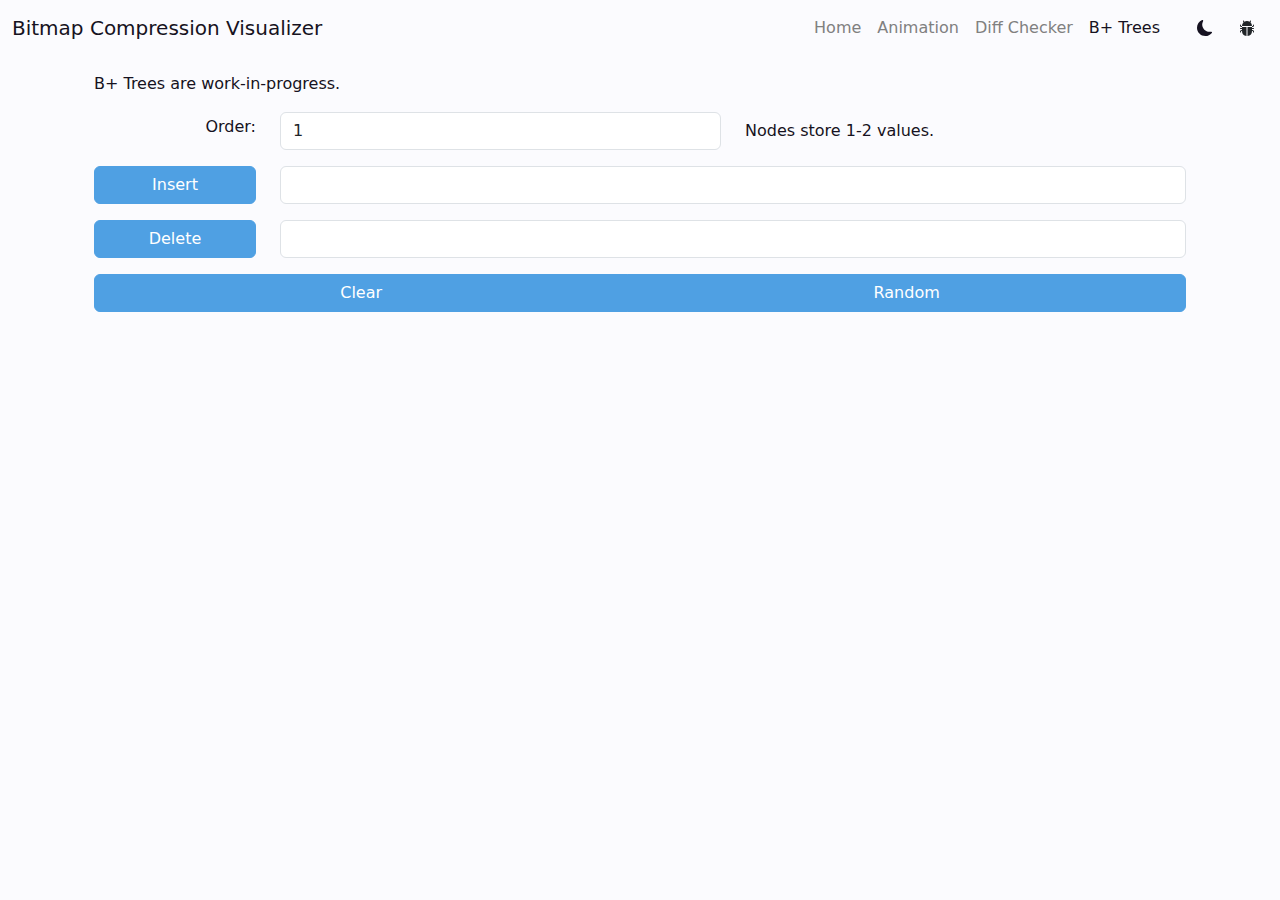
==== pages/b_plus_trees.html @ 25511bd8 "Automated publish" ====
<!DOCTYPE html>
<html lang="en">
<head>
    <meta charset="UTF-8">
    <meta name="viewport" content="width=device-width, initial-scale=1.0">
    <title>B+ Trees</title>

    <!-- Bootstrap -->
    <link href="https://cdn.jsdelivr.net/npm/bootstrap@5.3.3/dist/css/bootstrap.min.css" rel="stylesheet" integrity="sha384-QWTKZyjpPEjISv5WaRU9OFeRpok6YctnYmDr5pNlyT2bRjXh0JMhjY6hW+ALEwIH" crossorigin="anonymous">
    <script defer src="https://cdn.jsdelivr.net/npm/bootstrap@5.3.3/dist/js/bootstrap.bundle.min.js" integrity="sha384-YvpcrYf0tY3lHB60NNkmXc5s9fDVZLESaAA55NDzOxhy9GkcIdslK1eN7N6jIeHz" crossorigin="anonymous"></script>
    <link rel="stylesheet" href="https://cdn.jsdelivr.net/npm/bootstrap-icons/font/bootstrap-icons.css">
    <!-- stylesheets -->
    <link rel="stylesheet" href="../styles/styles.css">
    <link rel="stylesheet" href="../styles/b_plus_trees.css">
</head>
<body>
    <!-- Navigation Bar -->
    <script type="module" src="../build_files/components.js" type="text/javascript"></script>
    <nav-bar active-link="b_plus_trees.html"></nav-bar>

    <!-- scripts -->
    <script defer type="module" src="../build_files/b_plus_trees.js"></script>

    <div class="container mb-3">
        <div class="container">
            <p>B+ Trees are work-in-progress.</p>

            <div class="row mb-3 align-items-center">
                <div class="col-4 col-lg-2 text-end">
                    <label for="orderText" class="form-label">Order: </label>
                </div>
                <div class="col-4 col-lg-5">
                    <input id="orderText" class="form-control" name="orderText" type="text" autocomplete="off">
                </div>
                <div class="col-4 col-lg-5">
                    <span id="orderSpan" class="form-label"></span>
                </div>
            </div>
            <form id="insertForm" class="row mb-3 align-items-center">   
                <div class="col-4 col-lg-2 text-end">
                    <input class="btn btn-primary w-100" type="submit" value="Insert">
                </div>
                <div class="col-8 col-lg-10">
                    <input id="insertText" class="form-control" type="text" autocomplete="off">
                </div> 
            </form>
            <form id="deleteForm" class="row mb-3 align-items-center">   
                <div class="col-4 col-lg-2 text-end">
                    <input class="btn btn-primary w-100" type="submit" value="Delete">
                </div>
                <div class="col-8 col-lg-10">
                    <input id="deleteText" class="form-control" type="text" autocomplete="off">
                </div> 
            </form>
            <div class="row mb-3 align-items-center">
                <div class="btn-group">
                    <button class="btn btn-primary" id="clearButton">Clear</button>
                    <button class="btn btn-primary" id='randomButton'>Random</button>
                </div>
            </div>
        </div>

        <canvas id="bPlusCanvas"></canvas>
    </div>
</body>
</html>
---- styles/styles.css ----
/* Light mode color theme */
:root {
    --text-50: #f1eff6;
    --text-100: #e2deed;
    --text-200: #c5bddb;
    --text-300: #a89cc9;
    --text-400: #8b7bb7;
    --text-500: #6e5ba4;
    --text-600: #584884;
    --text-700: #423663;
    --text-800: #2c2442;
    --text-900: #161221;
    --text-950: #0b0910;
  
    --background-50: #ebebfa;
    --background-100: #d6d6f5;
    --background-200: #adadeb;
    --background-300: #8585e0;
    --background-400: #5c5cd6;
    --background-500: #3333cc;
    --background-600: #2929a3;
    --background-700: #1f1f7a;
    --background-800: #141452;
    --background-900: #0a0a29;
    --background-950: #050514;
  
    --primary-50: #e9f3fc;
    --primary-100: #d3e7f8;
    --primary-200: #a7d0f1;
    --primary-300: #7bb8ea;
    --primary-400: #4fa0e3;
    --primary-500: #2289dd;
    --primary-600: #1c6db0;
    --primary-700: #155284;
    --primary-800: #0e3758;
    --primary-900: #071b2c;
    --primary-950: #030e16;
  
    --secondary-50: #ebf2f9;
    --secondary-100: #d8e5f3;
    --secondary-200: #b0cae8;
    --secondary-300: #89b0dc;
    --secondary-400: #6295d0;
    --secondary-500: #3b7bc4;
    --secondary-600: #2f629d;
    --secondary-700: #234a76;
    --secondary-800: #17314f;
    --secondary-900: #0c1927;
    --secondary-950: #060c14;
  
    --accent-50: #eff2f5;
    --accent-100: #e0e5eb;
    --accent-200: #c0cbd8;
    --accent-300: #a1b1c4;
    --accent-400: #8297b0;
    --accent-500: #627e9d;
    --accent-600: #4f647d;
    --accent-700: #3b4b5e;
    --accent-800: #27323f;
    --accent-900: #14191f;
    --accent-950: #0a0d10;

    --text: #161221;
    --background: #fbfbfe;
    --primary: #124773;
    --secondary: #0d1b2b;
    --accent: #758da9;
   
    --btn-primary: var(--primary-400);
    --btn-primary-hover: var(--primary-500);
    --btn-primary-active: var(--primary-500);

    --highlight: rgba(255, 255, 0, 0.3);
}
/* Dark mode color theme */
.dark-mode {
    --text-50: #0b0910;
    --text-100: #161221;
    --text-200: #2c2442;
    --text-300: #423663;
    --text-400: #584884;
    --text-500: #6e5ba4;
    --text-600: #8b7bb7;
    --text-700: #a89cc9;
    --text-800: #c5bddb;
    --text-900: #e2deed;
    --text-950: #f1eff6;

    --background-50: #141a22;
    --background-100: #121821;
    --background-200: #253041;
    --background-300: #374862;
    --background-400: #496083;
    --background-500: #5c78a3;
    --background-600: #7c93b6;
    --background-700: #9daec8;
    --background-800: #bec9da;
    --background-900: #dee4ed;
    --background-950: #eff2f6;
  
    --primary-50: #030e16;
    --primary-100: #071b2c;
    --primary-200: #0e3758;
    --primary-300: #155284;
    --primary-400: #1c6db0;
    --primary-500: #2289dd;
    --primary-600: #4fa0e3;
    --primary-700: #7bb8ea;
    --primary-800: #a7d0f1;
    --primary-900: #d3e7f8;
    --primary-950: #e9f3fc;
  
    --secondary-50: #060c14;
    --secondary-100: #0c1927;
    --secondary-200: #17314f;
    --secondary-300: #234a76;
    --secondary-400: #2f629d;
    --secondary-500: #3b7bc4;
    --secondary-600: #6295d0;
    --secondary-700: #89b0dc;
    --secondary-800: #b0cae8;
    --secondary-900: #d8e5f3;
    --secondary-950: #ebf2f9;
  
    --accent-50: #0a0d10;
    --accent-100: #14191f;
    --accent-200: #27323f;
    --accent-200: #27323f;
    --accent-300: #3b4b5e;
    --accent-400: #4f647d;
    --accent-500: #627e9d;
    --accent-600: #8297b0;
    --accent-700: #a1b1c4;
    --accent-800: #c0cbd8;
    --accent-900: #e0e5eb;
    --accent-950: #eff2f5;
  
    --text: #e2deed;
    --background: #0d1117;
    --primary: #8cc2ed;
    --secondary: #d4e2f2;
    --accent: #566e8a;

    --btn-primary: var(--primary-400);
    --btn-primary-hover: var(--primary-300);
    --btn-primary-active: var(--primary-300);
}

body {
    background-color: var(--background);
    color: var(--text);
}

textarea {
    color: var(--text) !important;
    background-color: var(--background-50) !important;
    border: none !important;
}

textarea::placeholder {
    color: gray !important;
}

.textarea-container {
    position: relative;
    width: 100%;
    padding-left: 0rem;
    padding-right: 0rem;
}

.form-control {
  width: 100%;
  scrollbar-width: none;
}

.hidden {
    display: none;
}

/* Ensure all buttons are visible when tabbed over for accessibility */
button:focus-visible,
a:focus-visible {
    outline: 2px solid #007bff !important;
    outline-offset: 3px;
}

#dark-mode-toggle:not(:disabled):not(.disabled):active {
    border-color: transparent;
}

#dark-mode-toggle {
    color: var(--text);
}


.btn-primary {
    background-color: var(--btn-primary);
    border-color: var(--btn-primary);
}
.btn-primary:hover {
    background-color: var(--btn-primary-hover);
    border-color: var(--btn-primary-hover);
}

/* Replace bootstrap default button color with a color from our color theme */
.btn-primary:not(:disabled):not(.disabled):active,
.btn-primary:not(:disabled):not(.disabled).active,
.show > .btn-primary.dropdown-toggle {
    background-color: var(--btn-primary-active);
    border-color: var(--btn-primary-active);
}

#copyButtonIcon {
    color: var(--text);
}

.copy-btn {
    position: absolute;
    top: 10px;
    right: 10px;
    background-color: var(--accent-200)!important;
    border: 1px solid var(--border, #ced4da);
    padding: 0.1rem 0.3rem;
    font-size: 0.875rem;
    line-height: 1.5;
    border-radius: 0.2rem;
    z-index: 10;
    opacity: 0.9;
}
  
.copy-btn:hover {
    background-color: var(--hover, #f8f9fa);
}

/* Navbar stuff */
nav {
    background-color: var(--background);
}

.navbar-brand {
    color: var(--text);
}

.navbar-nav .nav-link.active {
    color: var(--text);
}

.navbar-nav .nav-link {
    color: gray;
}
---- styles/b_plus_trees.css ----
#bPlusCanvas {
    width: 100%;
    height: 500px;
}
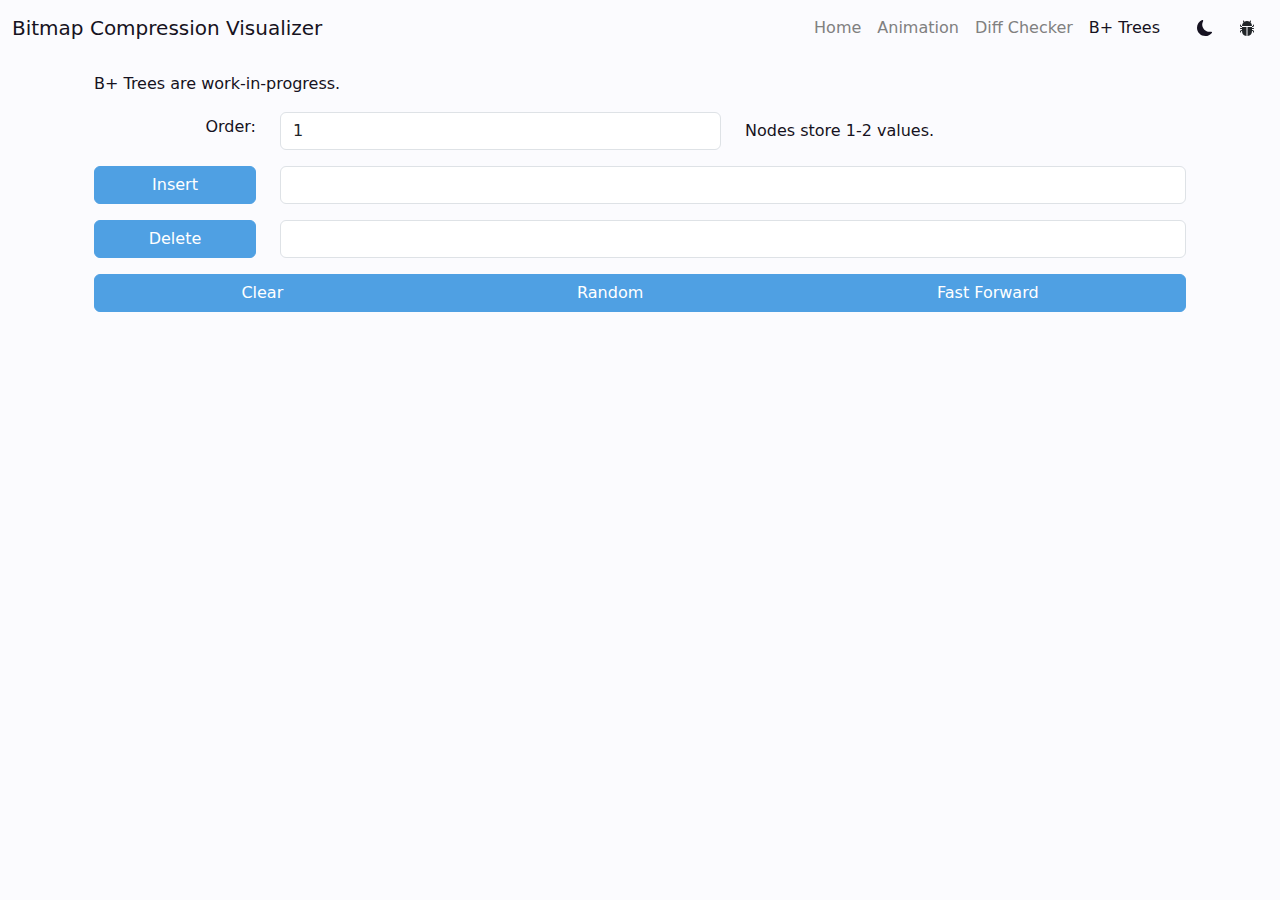
==== commit 9b841c50: "Automated publish" ====
--- a/pages/b_plus_trees.html
+++ b/pages/b_plus_trees.html
@@ -56,6 +56,7 @@
                 <div class="btn-group">
                     <button class="btn btn-primary" id="clearButton">Clear</button>
                     <button class="btn btn-primary" id='randomButton'>Random</button>
+                    <button class="btn btn-primary" id='fastForwardButton'>Fast Forward</button>
                 </div>
             </div>
         </div>
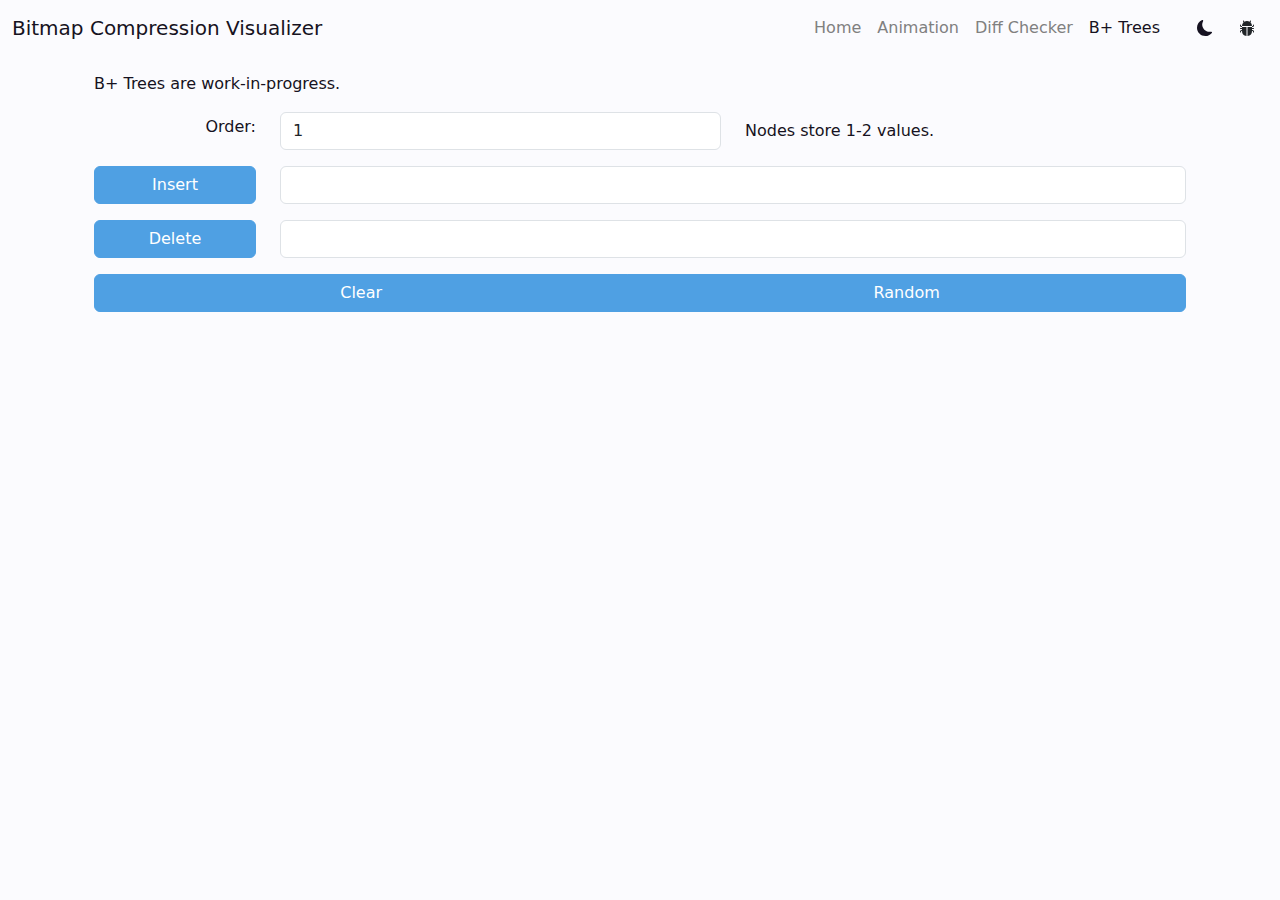
==== commit 56b2e79c: "Automated publish" ====
--- a/pages/b_plus_trees.html
+++ b/pages/b_plus_trees.html
@@ -56,7 +56,6 @@
                 <div class="btn-group">
                     <button class="btn btn-primary" id="clearButton">Clear</button>
                     <button class="btn btn-primary" id='randomButton'>Random</button>
-                    <button class="btn btn-primary" id='fastForwardButton'>Fast Forward</button>
                 </div>
             </div>
         </div>
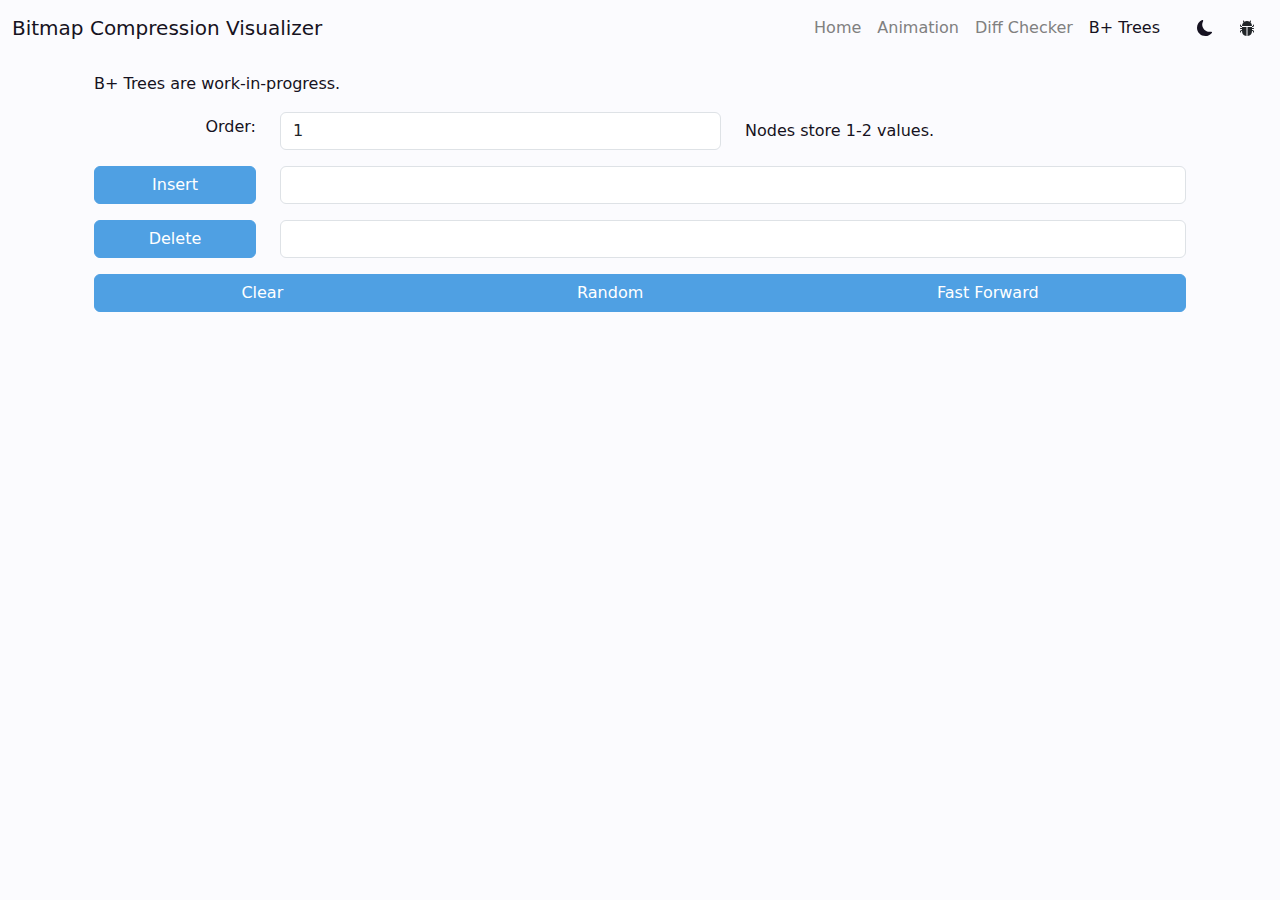
==== commit 43d31821: "Automated publish" ====
--- a/pages/b_plus_trees.html
+++ b/pages/b_plus_trees.html
@@ -56,6 +56,7 @@
                 <div class="btn-group">
                     <button class="btn btn-primary" id="clearButton">Clear</button>
                     <button class="btn btn-primary" id='randomButton'>Random</button>
+                    <button class="btn btn-primary" id='fastForwardButton'>Fast Forward</button>
                 </div>
             </div>
         </div>
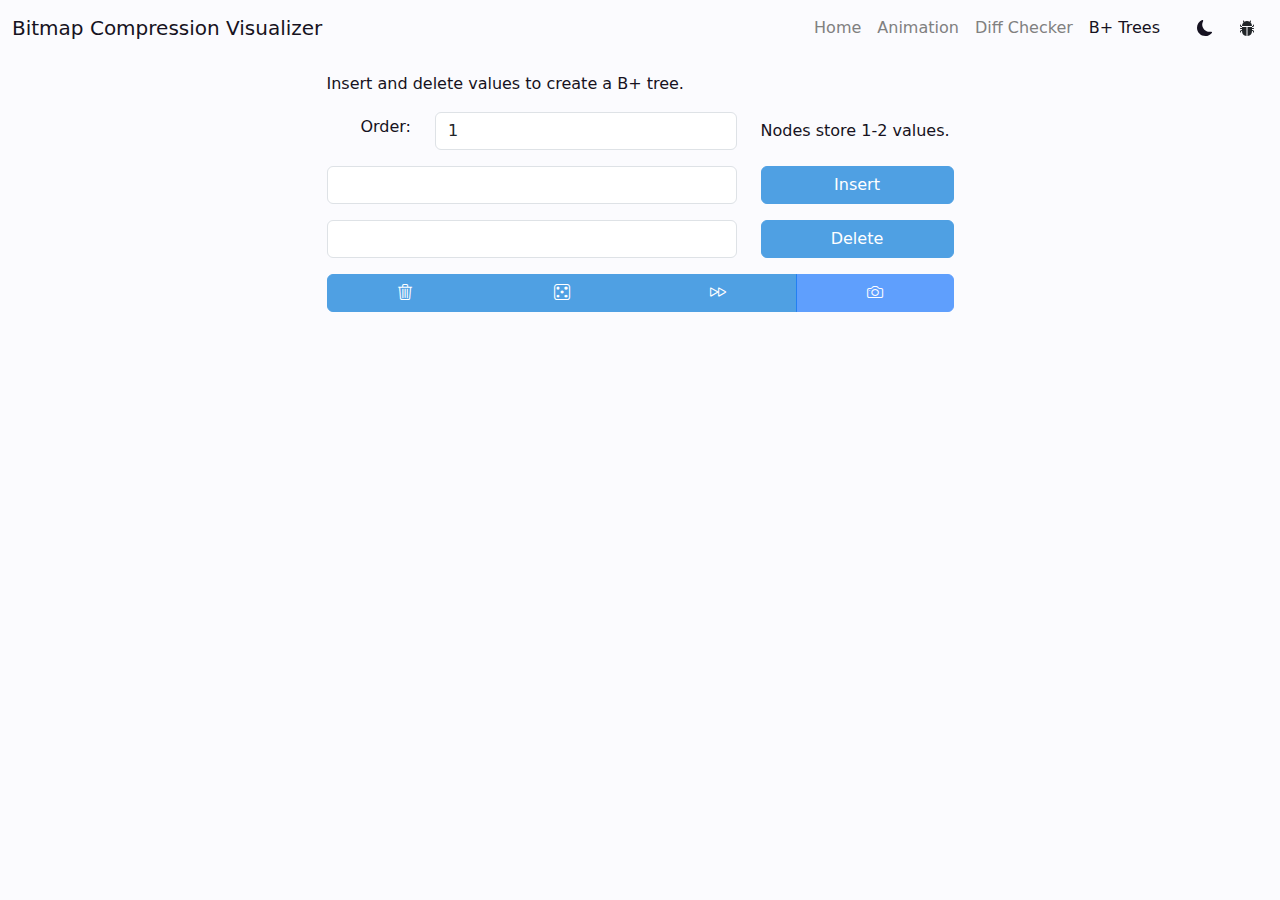
==== commit bfcd8cb6: "Automated publish" ====
--- a/pages/b_plus_trees.html
+++ b/pages/b_plus_trees.html
@@ -22,41 +22,42 @@
     <script defer type="module" src="../build_files/b_plus_trees.js"></script>
 
     <div class="container mb-3">
-        <div class="container">
-            <p>B+ Trees are work-in-progress.</p>
+        <div class="container col-xl-7 col-lg-8 mx-auto">
+            <p>Insert and delete values to create a B+ tree.</p>
 
             <div class="row mb-3 align-items-center">
-                <div class="col-4 col-lg-2 text-end">
+                <div class="col-2 text-end">
                     <label for="orderText" class="form-label">Order: </label>
                 </div>
-                <div class="col-4 col-lg-5">
+                <div class="col-6">
                     <input id="orderText" class="form-control" name="orderText" type="text" autocomplete="off">
                 </div>
-                <div class="col-4 col-lg-5">
+                <div class="col-4">
                     <span id="orderSpan" class="form-label"></span>
                 </div>
             </div>
             <form id="insertForm" class="row mb-3 align-items-center">   
-                <div class="col-4 col-lg-2 text-end">
+                <div class="col-8">
+                    <input id="insertText" class="form-control" type="text" autocomplete="off">
+                </div> 
+                <div class="col-4 text-end">
                     <input class="btn btn-primary w-100" type="submit" value="Insert">
                 </div>
-                <div class="col-8 col-lg-10">
-                    <input id="insertText" class="form-control" type="text" autocomplete="off">
-                </div> 
             </form>
             <form id="deleteForm" class="row mb-3 align-items-center">   
-                <div class="col-4 col-lg-2 text-end">
+                <div class="col-8">
+                    <input id="deleteText" class="form-control" type="text" autocomplete="off">
+                </div> 
+                <div class="col-4 text-end">
                     <input class="btn btn-primary w-100" type="submit" value="Delete">
                 </div>
-                <div class="col-8 col-lg-10">
-                    <input id="deleteText" class="form-control" type="text" autocomplete="off">
-                </div> 
             </form>
             <div class="row mb-3 align-items-center">
                 <div class="btn-group">
-                    <button class="btn btn-primary" id="clearButton">Clear</button>
-                    <button class="btn btn-primary" id='randomButton'>Random</button>
-                    <button class="btn btn-primary" id='fastForwardButton'>Fast Forward</button>
+                    <button class="btn btn-primary" id="clearButton"><i class="bi bi-trash3"></i></button>
+                    <button class="btn btn-primary" id='randomButton'><i class="bi bi-dice-5"></i></button>
+                    <button class="btn btn-primary" id='fastForwardButton'><i class="bi bi-fast-forward"></i></button>
+                    <button class="btn btn-primary" id='centerCameraButton' disabled><i class="bi bi-camera"></i></button>
                 </div>
             </div>
         </div>
--- a/styles/b_plus_trees.css
+++ b/styles/b_plus_trees.css
@@ -1,4 +1,5 @@
 #bPlusCanvas {
     width: 100%;
     height: 500px;
+    touch-action: none;
 }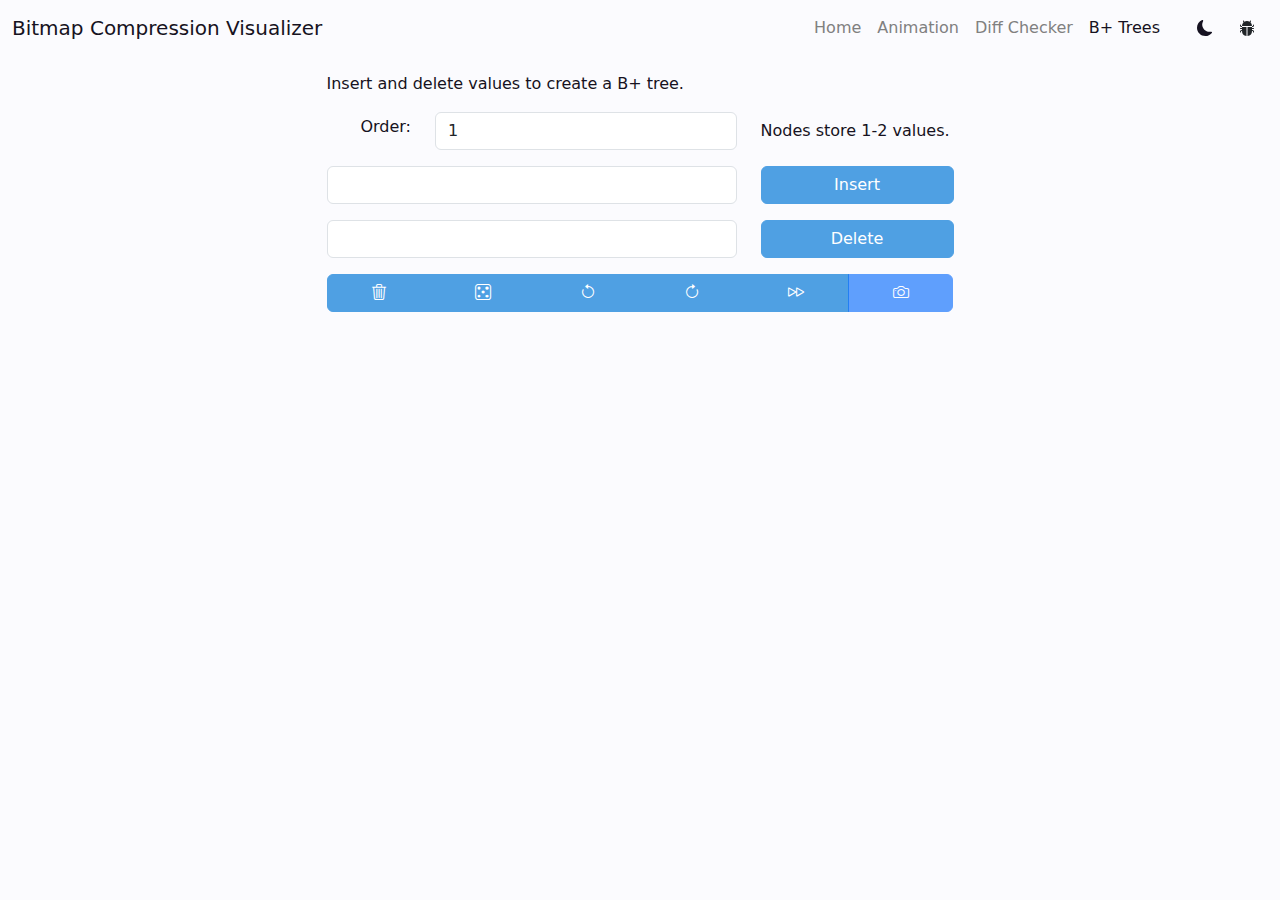
==== commit 2ca08728: "Automated publish" ====
--- a/pages/b_plus_trees.html
+++ b/pages/b_plus_trees.html
@@ -56,6 +56,8 @@
                 <div class="btn-group">
                     <button class="btn btn-primary" id="clearButton"><i class="bi bi-trash3"></i></button>
                     <button class="btn btn-primary" id='randomButton'><i class="bi bi-dice-5"></i></button>
+                    <button class="btn btn-primary" id='undoButton'><i class="bi bi-arrow-counterclockwise"></i></button>
+                    <button class="btn btn-primary" id='redoButton'><i class="bi bi-arrow-clockwise"></i></button>
                     <button class="btn btn-primary" id='fastForwardButton'><i class="bi bi-fast-forward"></i></button>
                     <button class="btn btn-primary" id='centerCameraButton' disabled><i class="bi bi-camera"></i></button>
                 </div>
